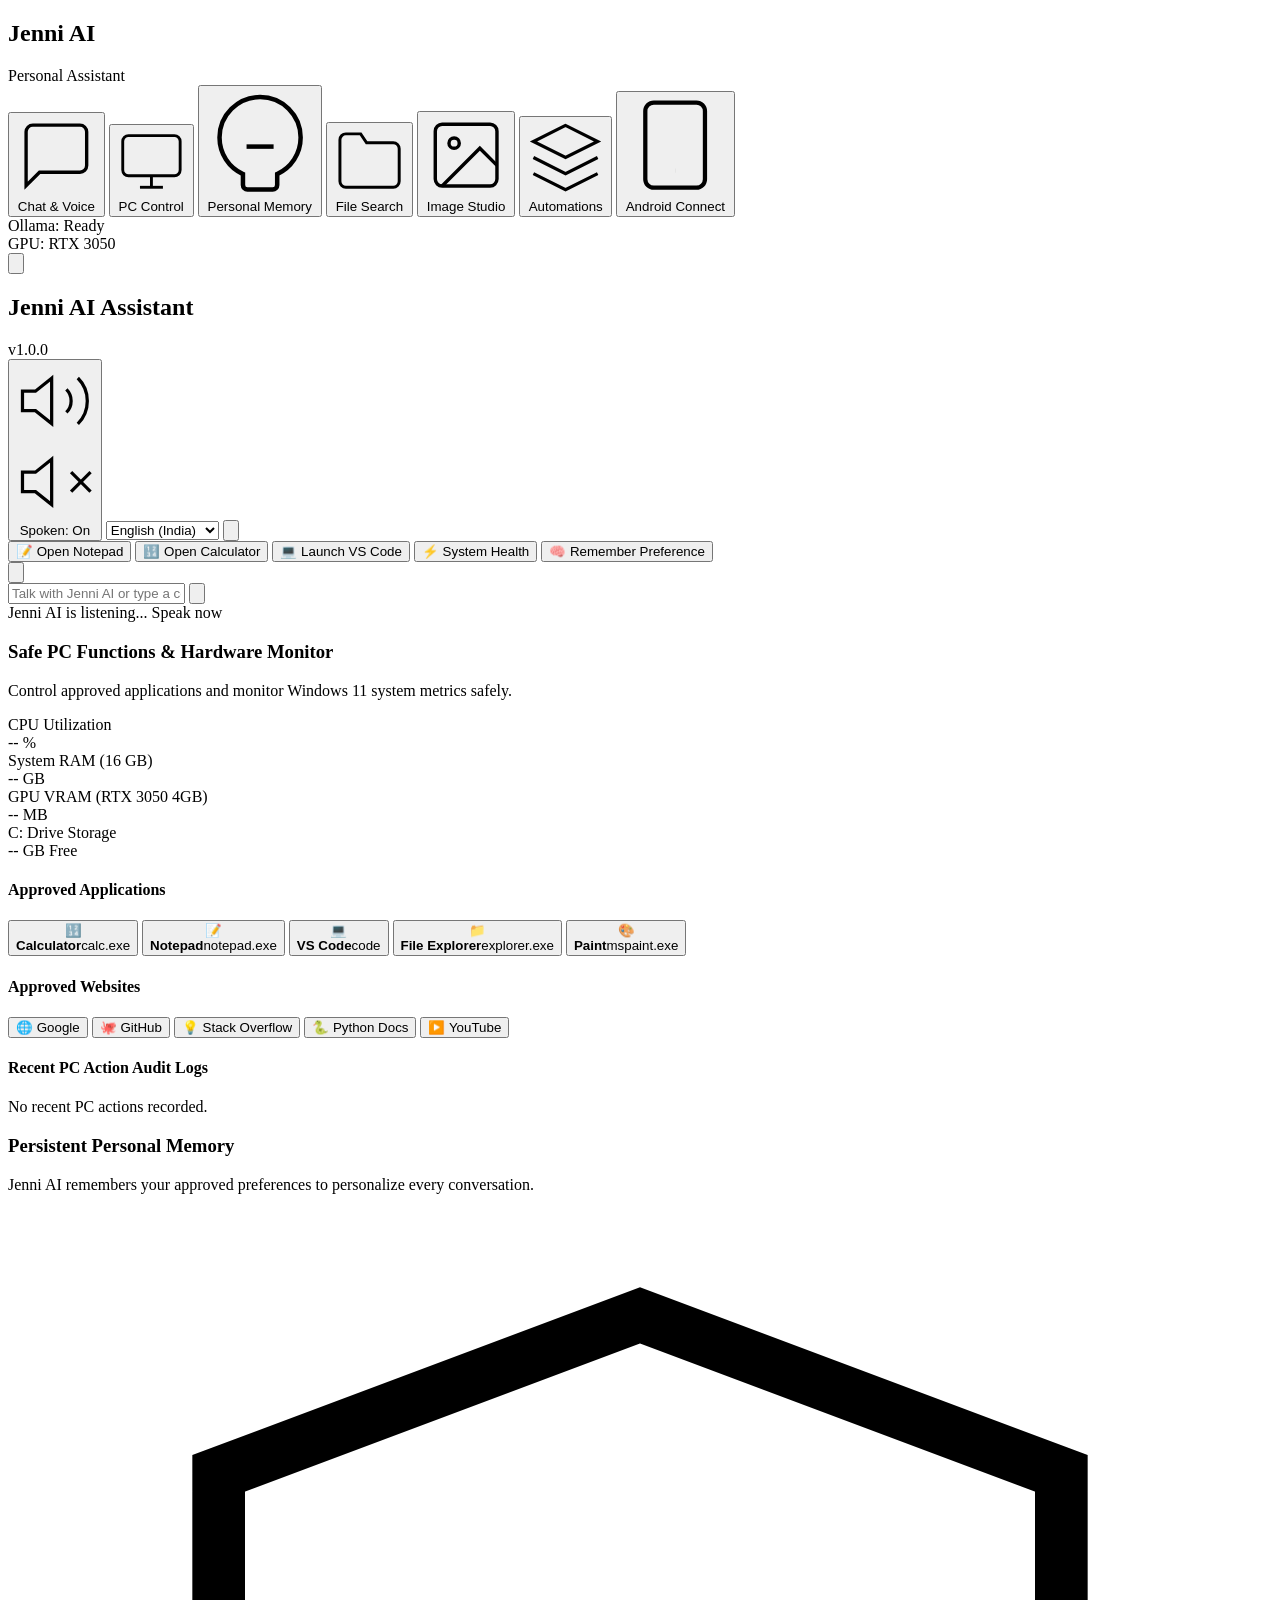
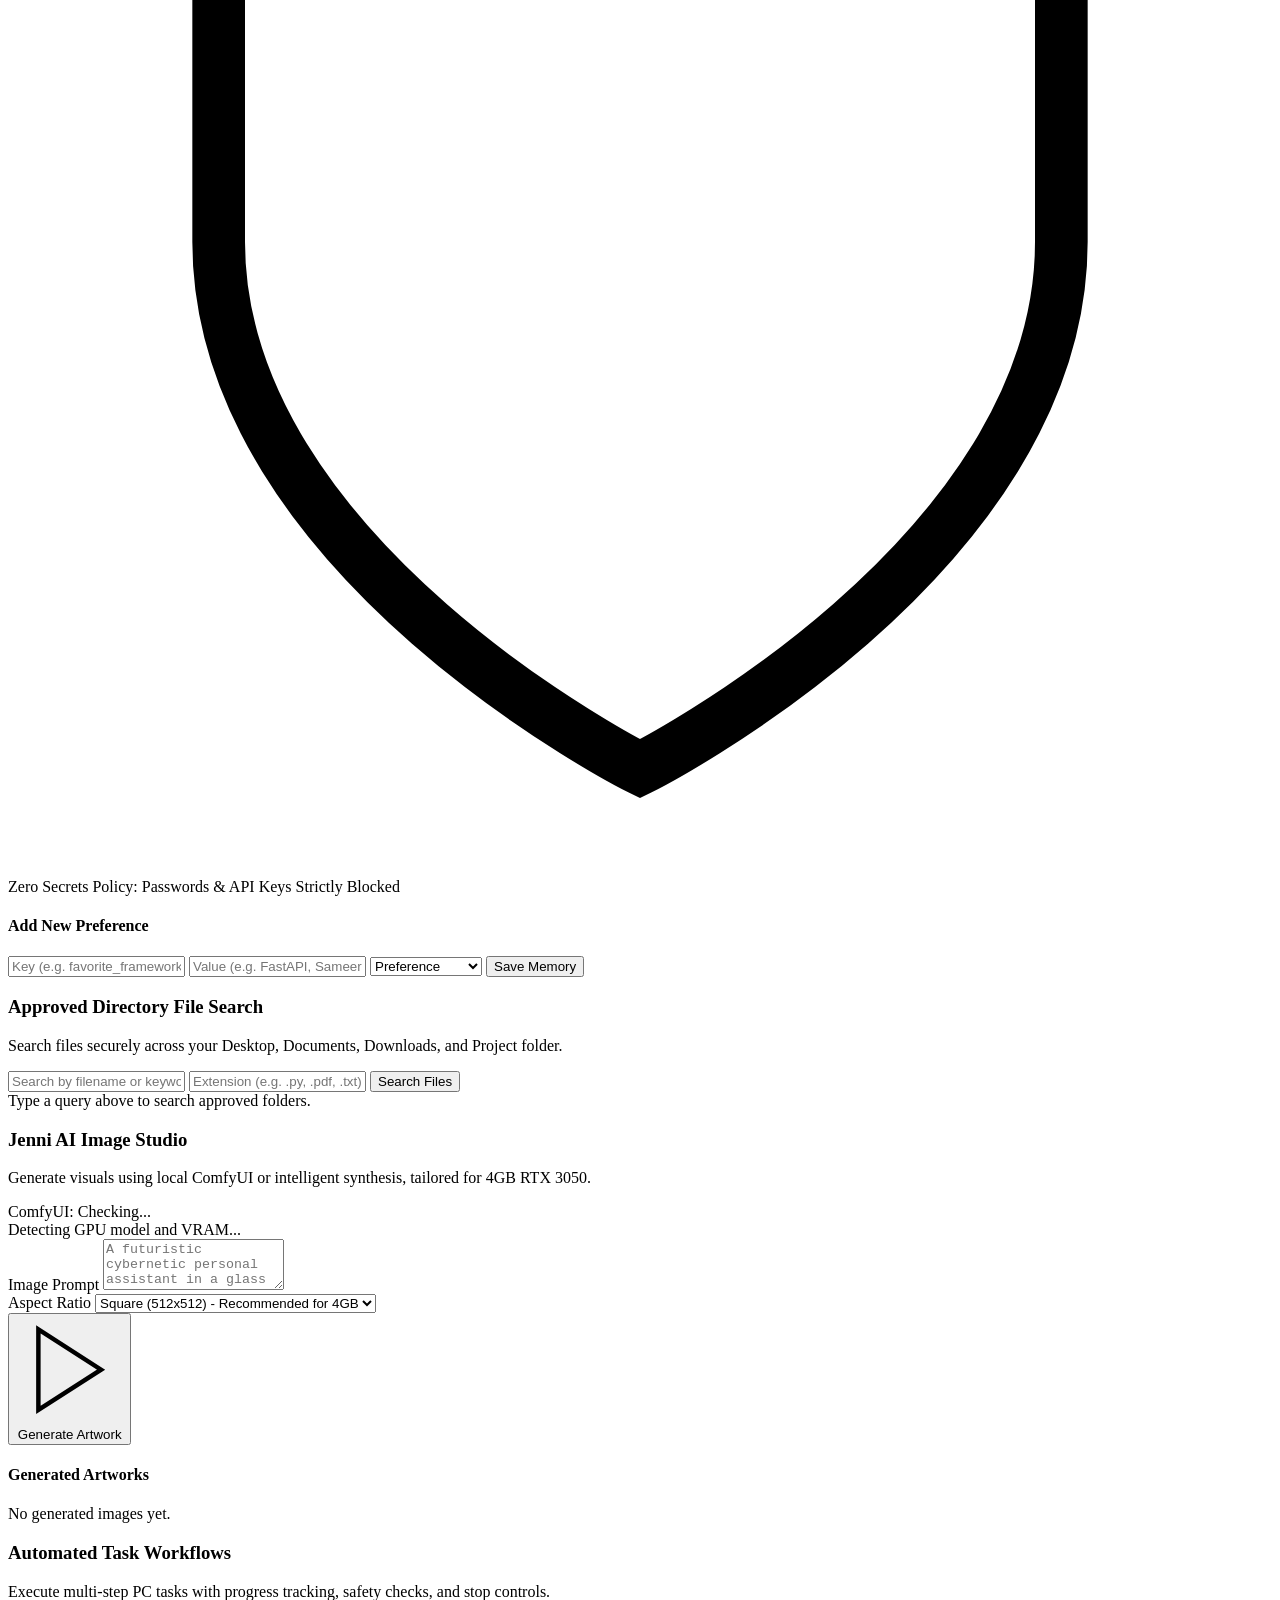
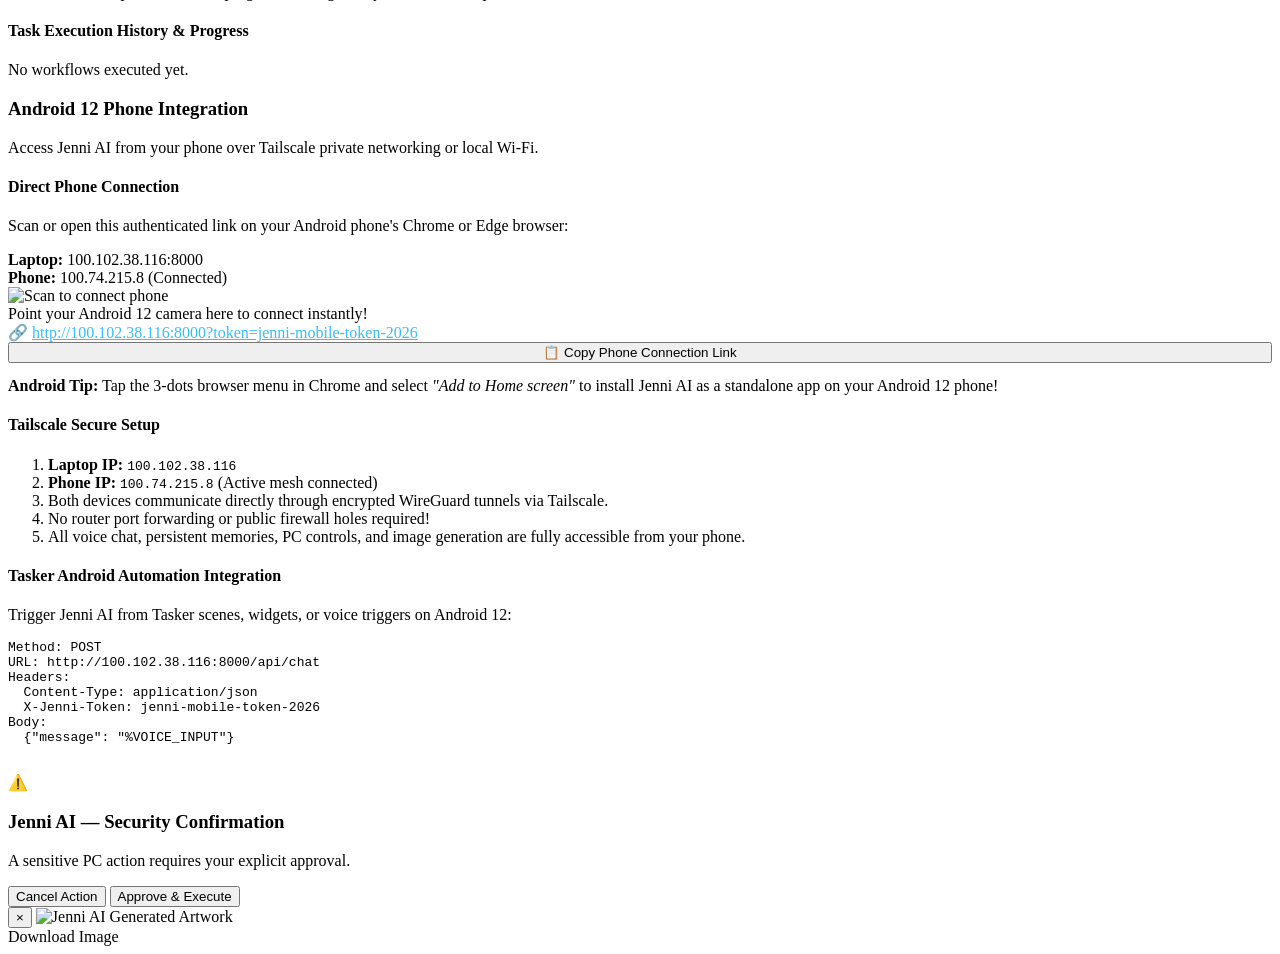
==== frontend/index.html @ 7d254c29 "Initial commit: Jenni AI — Your Personal Assistant" ====
<!DOCTYPE html>
<html lang="en">
<head>
  <meta charset="UTF-8">
  <meta name="viewport" content="width=device-width, initial-scale=1.0, maximum-scale=1.0, user-scalable=no">
  <title>Jenni AI — Your Personal Assistant</title>
  <link rel="stylesheet" href="/static/styles.css">
  <link rel="preconnect" href="https://fonts.googleapis.com">
  <link rel="preconnect" href="https://fonts.gstatic.com" crossorigin>
  <link href="https://fonts.googleapis.com/css2?family=Outfit:wght@300;400;500;600;700&family=JetBrains+Mono:wght@400;500&display=swap" rel="stylesheet">
</head>
<body>
  <div class="app-container">
    <!-- Sidebar Navigation -->
    <aside class="sidebar" id="sidebar">
      <div class="brand">
        <div class="brand-orb">
          <div class="orb-inner"></div>
        </div>
        <div class="brand-text">
          <h1>Jenni AI</h1>
          <span>Personal Assistant</span>
        </div>
      </div>

      <nav class="nav-menu">
        <button class="nav-item active" data-tab="chat-tab">
          <svg viewBox="0 0 24 24" fill="none" stroke="currentColor"><path d="M21 15a2 2 0 0 1-2 2H7l-4 4V5a2 2 0 0 1 2-2h14a2 2 0 0 1 2 2z"/></svg>
          <span>Chat & Voice</span>
        </button>
        <button class="nav-item" data-tab="pc-tab">
          <svg viewBox="0 0 24 24" fill="none" stroke="currentColor"><rect x="2" y="3" width="20" height="14" rx="2" ry="2"/><line x1="8" y1="21" x2="16" y2="21"/><line x1="12" y1="17" x2="12" y2="21"/></svg>
          <span>PC Control</span>
        </button>
        <button class="nav-item" data-tab="memory-tab">
          <svg viewBox="0 0 24 24" fill="none" stroke="currentColor"><path d="M12 2a9 9 0 0 0-9 9c0 3.6 2.1 6.7 5.2 8.1v2.4a1 1 0 0 0 1 1h5.6a1 1 0 0 0 1-1v-2.4c3.1-1.4 5.2-4.5 5.2-8.1a9 9 0 0 0-9-9z"/><path d="M9 13h6"/></svg>
          <span>Personal Memory</span>
        </button>
        <button class="nav-item" data-tab="files-tab">
          <svg viewBox="0 0 24 24" fill="none" stroke="currentColor"><path d="M22 19a2 2 0 0 1-2 2H4a2 2 0 0 1-2-2V5a2 2 0 0 1 2-2h5l2 3h9a2 2 0 0 1 2 2z"/></svg>
          <span>File Search</span>
        </button>
        <button class="nav-item" data-tab="images-tab">
          <svg viewBox="0 0 24 24" fill="none" stroke="currentColor"><rect x="3" y="3" width="18" height="18" rx="2" ry="2"/><circle cx="8.5" cy="8.5" r="1.5"/><polyline points="21 15 16 10 5 21"/></svg>
          <span>Image Studio</span>
        </button>
        <button class="nav-item" data-tab="tasks-tab">
          <svg viewBox="0 0 24 24" fill="none" stroke="currentColor"><polygon points="12 2 2 7 12 12 22 7 12 2"/><polyline points="2 17 12 22 22 17"/><polyline points="2 12 12 17 22 12"/></svg>
          <span>Automations</span>
        </button>
        <button class="nav-item" data-tab="mobile-tab">
          <svg viewBox="0 0 24 24" fill="none" stroke="currentColor"><rect x="5" y="2" width="14" height="20" rx="2" ry="2"/><line x1="12" y1="18" x2="12.01" y2="18"/></svg>
          <span>Android Connect</span>
        </button>
      </nav>

      <div class="sidebar-status">
        <div class="status-badge" id="ai-status-badge">
          <span class="status-dot online"></span>
          <span id="ai-status-text">Ollama: Ready</span>
        </div>
        <div class="status-badge" id="gpu-status-badge">
          <span class="status-dot online"></span>
          <span id="gpu-status-text">GPU: RTX 3050</span>
        </div>
      </div>
    </aside>

    <!-- Main Content Area -->
    <main class="main-content">
      <!-- Top Bar -->
      <header class="topbar">
        <button class="mobile-toggle" id="mobile-toggle" aria-label="Toggle Navigation">
          <svg viewBox="0 0 24 24" fill="none" stroke="currentColor"><line x1="3" y1="12" x2="21" y2="12"/><line x1="3" y1="6" x2="21" y2="6"/><line x1="3" y1="18" x2="21" y2="18"/></svg>
        </button>
        <div class="page-title">
          <h2 id="current-view-title">Jenni AI Assistant</h2>
          <span class="version-tag">v1.0.0</span>
        </div>

        <div class="topbar-controls">
          <!-- Spoken Audio Toggle -->
          <button class="control-btn" id="tts-toggle-btn" title="Toggle Spoken Answers">
            <svg id="tts-icon-on" viewBox="0 0 24 24" fill="none" stroke="currentColor"><polygon points="11 5 6 9 2 9 2 15 6 15 11 19 11 5"/><path d="M19.07 4.93a10 10 0 0 1 0 14.14M15.54 8.46a5 5 0 0 1 0 7.07"/></svg>
            <svg id="tts-icon-off" class="hidden" viewBox="0 0 24 24" fill="none" stroke="currentColor"><polygon points="11 5 6 9 2 9 2 15 6 15 11 19 11 5"/><line x1="23" y1="9" x2="17" y2="15"/><line x1="17" y1="9" x2="23" y2="15"/></svg>
            <span id="tts-label">Spoken: On</span>
          </button>

          <!-- Language Selector -->
          <select id="voice-lang-select" class="lang-select" title="Voice Language (Configurable Indian Languages)">
            <option value="en-US">English (US)</option>
            <option value="en-IN" selected>English (India)</option>
            <option value="hi-IN">Hindi (हिन्दी)</option>
            <option value="ta-IN">Tamil (தமிழ்)</option>
            <option value="te-IN">Telugu (తెలుగు)</option>
            <option value="bn-IN">Bengali (বাংলা)</option>
          </select>

          <!-- Clear Chat -->
          <button class="control-btn danger" id="clear-chat-btn" title="Clear Conversation History">
            <svg viewBox="0 0 24 24" fill="none" stroke="currentColor"><polyline points="3 6 5 6 21 6"/><path d="M19 6v14a2 2 0 0 1-2 2H7a2 2 0 0 1-2-2V6m3 0V4a2 2 0 0 1 2-2h4a2 2 0 0 1 2 2v2"/></svg>
          </button>
        </div>
      </header>

      <!-- View Containers -->
      <div class="view-wrapper">

        <!-- 1. CHAT & VOICE VIEW -->
        <section class="tab-view active" id="chat-tab">
          <div class="chat-container">
            <div class="chat-messages" id="chat-messages">
              <!-- Messages will render dynamically here -->
            </div>

            <!-- Suggested Quick Actions -->
            <div class="quick-suggestions" id="quick-suggestions">
              <button class="suggestion-chip" data-query="Open Notepad">📝 Open Notepad</button>
              <button class="suggestion-chip" data-query="Open Calculator">🔢 Open Calculator</button>
              <button class="suggestion-chip" data-query="Launch VS Code">💻 Launch VS Code</button>
              <button class="suggestion-chip" data-query="Check my system health">⚡ System Health</button>
              <button class="suggestion-chip" data-query="Remember that I love Python and dark themes">🧠 Remember Preference</button>
            </div>

            <!-- Voice & Chat Input Area -->
            <div class="chat-input-bar">
              <!-- Push to Talk Mic Button -->
              <button class="voice-btn" id="voice-record-btn" title="Push to Talk with Jenni AI">
                <div class="mic-wave"></div>
                <svg viewBox="0 0 24 24" fill="none" stroke="currentColor"><path d="M12 1a3 3 0 0 0-3 3v8a3 3 0 0 0 6 0V4a3 3 0 0 0-3-3z"/><path d="M19 10v2a7 7 0 0 1-14 0v-2"/><line x1="12" y1="19" x2="12" y2="23"/><line x1="8" y1="23" x2="16" y2="23"/></svg>
              </button>

              <div class="input-wrapper">
                <input type="text" id="chat-input" placeholder="Talk with Jenni AI or type a command..." autocomplete="off">
                <button class="send-btn" id="send-btn" title="Send Message">
                  <svg viewBox="0 0 24 24" fill="none" stroke="currentColor"><line x1="22" y1="2" x2="11" y2="13"/><polygon points="22 2 15 22 11 13 2 9 22 2"/></svg>
                </button>
              </div>
            </div>
            <div class="voice-indicator" id="voice-indicator">
              <span class="pulsing-dot"></span>
              <span id="voice-status-label">Jenni AI is listening... Speak now</span>
            </div>
          </div>
        </section>

        <!-- 2. PC CONTROL VIEW -->
        <section class="tab-view" id="pc-tab">
          <div class="section-header">
            <h3>Safe PC Functions & Hardware Monitor</h3>
            <p>Control approved applications and monitor Windows 11 system metrics safely.</p>
          </div>

          <!-- Hardware Metrics Cards -->
          <div class="metrics-grid">
            <div class="metric-card">
              <div class="metric-title">CPU Utilization</div>
              <div class="metric-val" id="metric-cpu">-- %</div>
              <div class="progress-bar"><div class="fill" id="fill-cpu"></div></div>
            </div>
            <div class="metric-card">
              <div class="metric-title">System RAM (16 GB)</div>
              <div class="metric-val" id="metric-ram">-- GB</div>
              <div class="progress-bar"><div class="fill" id="fill-ram"></div></div>
            </div>
            <div class="metric-card">
              <div class="metric-title">GPU VRAM (RTX 3050 4GB)</div>
              <div class="metric-val" id="metric-gpu">-- MB</div>
              <div class="progress-bar"><div class="fill" id="fill-gpu"></div></div>
            </div>
            <div class="metric-card">
              <div class="metric-title">C: Drive Storage</div>
              <div class="metric-val" id="metric-disk">-- GB Free</div>
              <div class="progress-bar"><div class="fill" id="fill-disk"></div></div>
            </div>
          </div>

          <!-- Quick App Launchers -->
          <div class="subsection">
            <h4>Approved Applications</h4>
            <div class="app-launch-grid">
              <button class="app-card" onclick="launchApp('calculator')">
                <div class="app-icon">🔢</div>
                <div class="app-info"><strong>Calculator</strong><span>calc.exe</span></div>
              </button>
              <button class="app-card" onclick="launchApp('notepad')">
                <div class="app-icon">📝</div>
                <div class="app-info"><strong>Notepad</strong><span>notepad.exe</span></div>
              </button>
              <button class="app-card" onclick="launchApp('vscode')">
                <div class="app-icon">💻</div>
                <div class="app-info"><strong>VS Code</strong><span>code</span></div>
              </button>
              <button class="app-card" onclick="launchApp('explorer')">
                <div class="app-icon">📁</div>
                <div class="app-info"><strong>File Explorer</strong><span>explorer.exe</span></div>
              </button>
              <button class="app-card" onclick="launchApp('paint')">
                <div class="app-icon">🎨</div>
                <div class="app-info"><strong>Paint</strong><span>mspaint.exe</span></div>
              </button>
            </div>
          </div>

          <!-- Approved Websites -->
          <div class="subsection">
            <h4>Approved Websites</h4>
            <div class="website-pill-list">
              <button class="site-pill" onclick="openWeb('https://google.com')">🌐 Google</button>
              <button class="site-pill" onclick="openWeb('https://github.com')">🐙 GitHub</button>
              <button class="site-pill" onclick="openWeb('https://stackoverflow.com')">💡 Stack Overflow</button>
              <button class="site-pill" onclick="openWeb('https://python.org')">🐍 Python Docs</button>
              <button class="site-pill" onclick="openWeb('https://youtube.com')">▶️ YouTube</button>
            </div>
          </div>

          <!-- Audit Activity Log -->
          <div class="subsection">
            <h4>Recent PC Action Audit Logs</h4>
            <div class="logs-container" id="pc-action-logs">
              <div class="empty-state">No recent PC actions recorded.</div>
            </div>
          </div>
        </section>

        <!-- 3. PERSONAL MEMORY VIEW -->
        <section class="tab-view" id="memory-tab">
          <div class="section-header">
            <div class="header-split">
              <div>
                <h3>Persistent Personal Memory</h3>
                <p>Jenni AI remembers your approved preferences to personalize every conversation.</p>
              </div>
              <div class="security-badge">
                <svg viewBox="0 0 24 24" fill="none" stroke="currentColor"><path d="M12 22s8-4 8-10V5l-8-3-8 3v7c0 6 8 10 8 10z"/></svg>
                <span>Zero Secrets Policy: Passwords & API Keys Strictly Blocked</span>
              </div>
            </div>
          </div>

          <!-- Add Memory Form -->
          <div class="memory-form-card">
            <h4>Add New Preference</h4>
            <div class="form-row">
              <input type="text" id="memory-key" placeholder="Key (e.g. favorite_framework, name, coffee_order)">
              <input type="text" id="memory-val" placeholder="Value (e.g. FastAPI, Sameer, Cappuccino)">
              <select id="memory-cat">
                <option value="preference">Preference</option>
                <option value="fact">Fact</option>
                <option value="work">Work & Coding</option>
                <option value="custom">Custom</option>
              </select>
              <button class="btn primary" id="save-memory-btn">Save Memory</button>
            </div>
          </div>

          <!-- Memory List -->
          <div class="memory-list" id="memory-list">
            <!-- Dynamically populated -->
          </div>
        </section>

        <!-- 4. FILE SEARCH VIEW -->
        <section class="tab-view" id="files-tab">
          <div class="section-header">
            <h3>Approved Directory File Search</h3>
            <p>Search files securely across your Desktop, Documents, Downloads, and Project folder.</p>
          </div>

          <div class="search-bar-card">
            <input type="text" id="file-search-input" placeholder="Search by filename or keyword...">
            <input type="text" id="file-ext-input" placeholder="Extension (e.g. .py, .pdf, .txt)" style="max-width: 180px;">
            <button class="btn primary" id="execute-file-search-btn">Search Files</button>
          </div>

          <div class="file-results-container" id="file-results">
            <div class="empty-state">Type a query above to search approved folders.</div>
          </div>
        </section>

        <!-- 5. IMAGE STUDIO VIEW -->
        <section class="tab-view" id="images-tab">
          <div class="section-header">
            <h3>Jenni AI Image Studio</h3>
            <p>Generate visuals using local ComfyUI or intelligent synthesis, tailored for 4GB RTX 3050.</p>
          </div>

          <div class="studio-layout">
            <div class="prompt-panel">
              <div class="comfy-status-card" id="comfy-status-card">
                <div class="status-indicator">
                  <span class="status-dot warning" id="comfy-dot"></span>
                  <span id="comfy-status-text">ComfyUI: Checking...</span>
                </div>
                <div class="gpu-recommendation" id="gpu-rec-text">
                  Detecting GPU model and VRAM...
                </div>
              </div>

              <div class="input-group">
                <label for="image-prompt">Image Prompt</label>
                <textarea id="image-prompt" rows="3" placeholder="A futuristic cybernetic personal assistant in a glass laboratory with neon blue lights..."></textarea>
              </div>

              <div class="input-row">
                <div class="input-group">
                  <label>Aspect Ratio</label>
                  <select id="image-ratio">
                    <option value="512x512">Square (512x512) - Recommended for 4GB</option>
                    <option value="768x512">Landscape (768x512)</option>
                    <option value="512x768">Portrait (512x768)</option>
                  </select>
                </div>
              </div>

              <button class="btn primary" id="generate-image-btn">
                <svg viewBox="0 0 24 24" fill="none" stroke="currentColor"><polygon points="5 3 19 12 5 21 5 3"/></svg>
                <span>Generate Artwork</span>
              </button>
            </div>

            <div class="gallery-panel">
              <h4>Generated Artworks</h4>
              <div class="image-gallery-grid" id="image-gallery">
                <div class="empty-state">No generated images yet.</div>
              </div>
            </div>
          </div>
        </section>

        <!-- 6. AUTOMATIONS & TASKS VIEW -->
        <section class="tab-view" id="tasks-tab">
          <div class="section-header">
            <h3>Automated Task Workflows</h3>
            <p>Execute multi-step PC tasks with progress tracking, safety checks, and stop controls.</p>
          </div>

          <div class="workflows-grid" id="workflows-container">
            <!-- Dynamically populated -->
          </div>

          <div class="subsection">
            <h4>Task Execution History & Progress</h4>
            <div class="task-history-list" id="task-history-list">
              <div class="empty-state">No workflows executed yet.</div>
            </div>
          </div>
        </section>

        <!-- 7. ANDROID & MOBILE CONNECT VIEW -->
        <section class="tab-view" id="mobile-tab">
          <div class="section-header">
            <h3>Android 12 Phone Integration</h3>
            <p>Access Jenni AI from your phone over Tailscale private networking or local Wi-Fi.</p>
          </div>

          <div class="mobile-grid">
            <div class="mobile-card">
              <h4>Direct Phone Connection</h4>
              <p>Scan or open this authenticated link on your Android phone's Chrome or Edge browser:</p>
              
              <div class="tailscale-status-banner">
                <div class="node-badge">
                  <span class="status-dot online"></span>
                  <strong>Laptop:</strong> 100.102.38.116:8000
                </div>
                <div class="node-badge">
                  <span class="status-dot online"></span>
                  <strong>Phone:</strong> 100.74.215.8 (Connected)
                </div>
              </div>

              <div class="qr-container">
                <img id="mobile-qr-img" src="https://api.qrserver.com/v1/create-qr-code/?size=180x180&data=http://100.102.38.116:8000?token=jenni-mobile-token-2026&bgcolor=0f-17-2a&color=38-bdf8" alt="Scan to connect phone">
                <div class="qr-hint">Point your Android 12 camera here to connect instantly!</div>
              </div>

              <div class="url-box" id="mobile-connect-urls">
                <div>🔗 <a id="direct-tailscale-link" href="http://100.102.38.116:8000?token=jenni-mobile-token-2026" target="_blank" style="color: #38bdf8;">http://100.102.38.116:8000?token=jenni-mobile-token-2026</a></div>
              </div>
              
              <button class="btn primary" id="copy-phone-url-btn" onclick="copyPhoneUrl()" style="width: 100%; justify-content: center; margin-bottom: 14px;">
                📋 Copy Phone Connection Link
              </button>

              <div class="tip-box">
                <strong>Android Tip:</strong> Tap the 3-dots browser menu in Chrome and select <em>"Add to Home screen"</em> to install Jenni AI as a standalone app on your Android 12 phone!
              </div>
            </div>

            <div class="mobile-card">
              <h4>Tailscale Secure Setup</h4>
              <ol class="setup-steps">
                <li><strong>Laptop IP:</strong> <code>100.102.38.116</code></li>
                <li><strong>Phone IP:</strong> <code>100.74.215.8</code> (Active mesh connected)</li>
                <li>Both devices communicate directly through encrypted WireGuard tunnels via Tailscale.</li>
                <li>No router port forwarding or public firewall holes required!</li>
                <li>All voice chat, persistent memories, PC controls, and image generation are fully accessible from your phone.</li>
              </ol>
            </div>

            <div class="mobile-card full-width">
              <h4>Tasker Android Automation Integration</h4>
              <p>Trigger Jenni AI from Tasker scenes, widgets, or voice triggers on Android 12:</p>
              <pre class="code-preview" id="tasker-preview">
Method: POST
URL: http://100.102.38.116:8000/api/chat
Headers:
  Content-Type: application/json
  X-Jenni-Token: jenni-mobile-token-2026
Body:
  {"message": "%VOICE_INPUT"}
              </pre>
            </div>
          </div>
        </section>

      </div>
    </main>
  </div>

  <!-- Safety Confirmation Modal -->
  <div class="modal-backdrop hidden" id="confirmation-modal">
    <div class="modal-dialog">
      <div class="modal-header">
        <div class="warning-icon">⚠️</div>
        <h3>Jenni AI — Security Confirmation</h3>
      </div>
      <div class="modal-body">
        <p id="modal-confirm-desc">A sensitive PC action requires your explicit approval.</p>
      </div>
      <div class="modal-footer">
        <button class="btn danger" id="modal-reject-btn">Cancel Action</button>
        <button class="btn success" id="modal-approve-btn">Approve & Execute</button>
      </div>
    </div>
  </div>

  <!-- Image Preview Modal -->
  <div class="modal-backdrop hidden" id="image-modal">
    <div class="modal-dialog image-dialog">
      <button class="close-modal-btn" id="close-image-modal">&times;</button>
      <img id="modal-image-preview" src="" alt="Jenni AI Generated Artwork">
      <div class="image-modal-info">
        <span id="modal-image-name"></span>
        <a id="modal-image-download" class="btn primary" download>Download Image</a>
      </div>
    </div>
  </div>

  <script src="/static/app.js"></script>
</body>
</html>
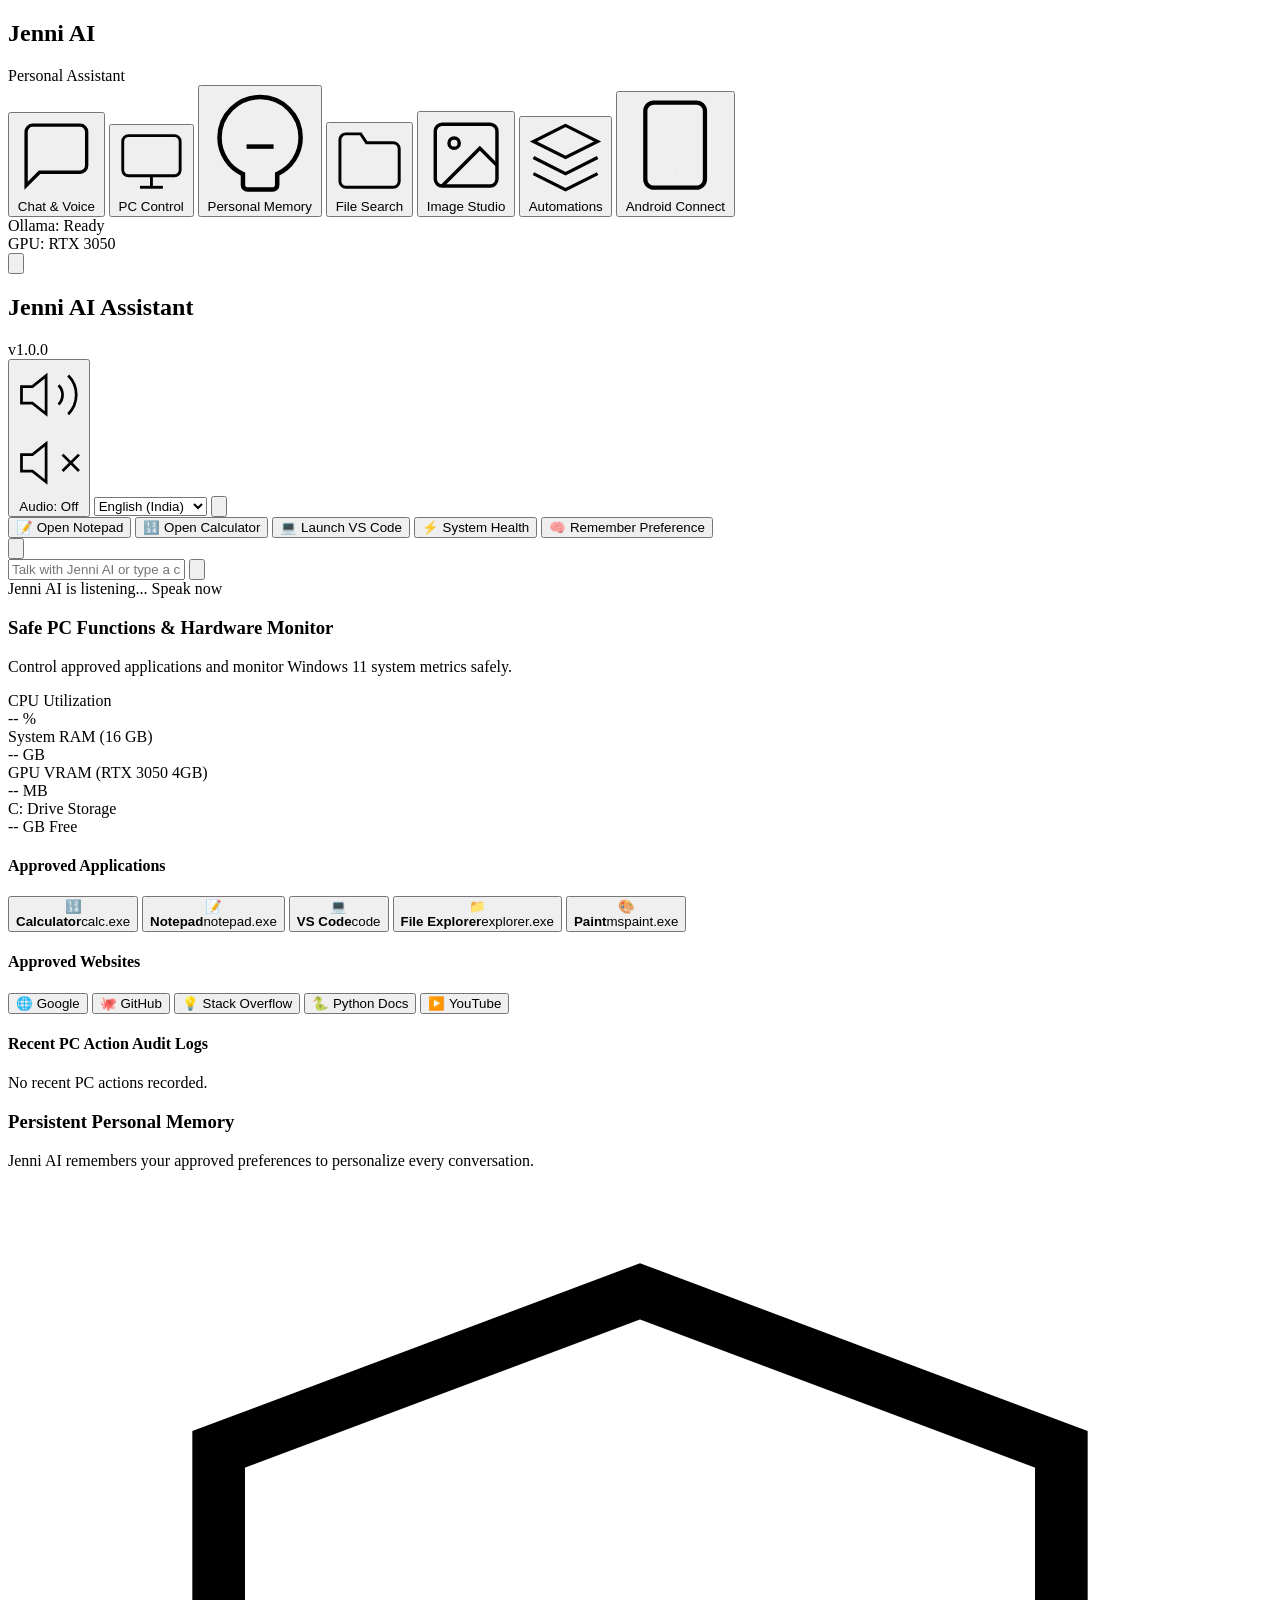
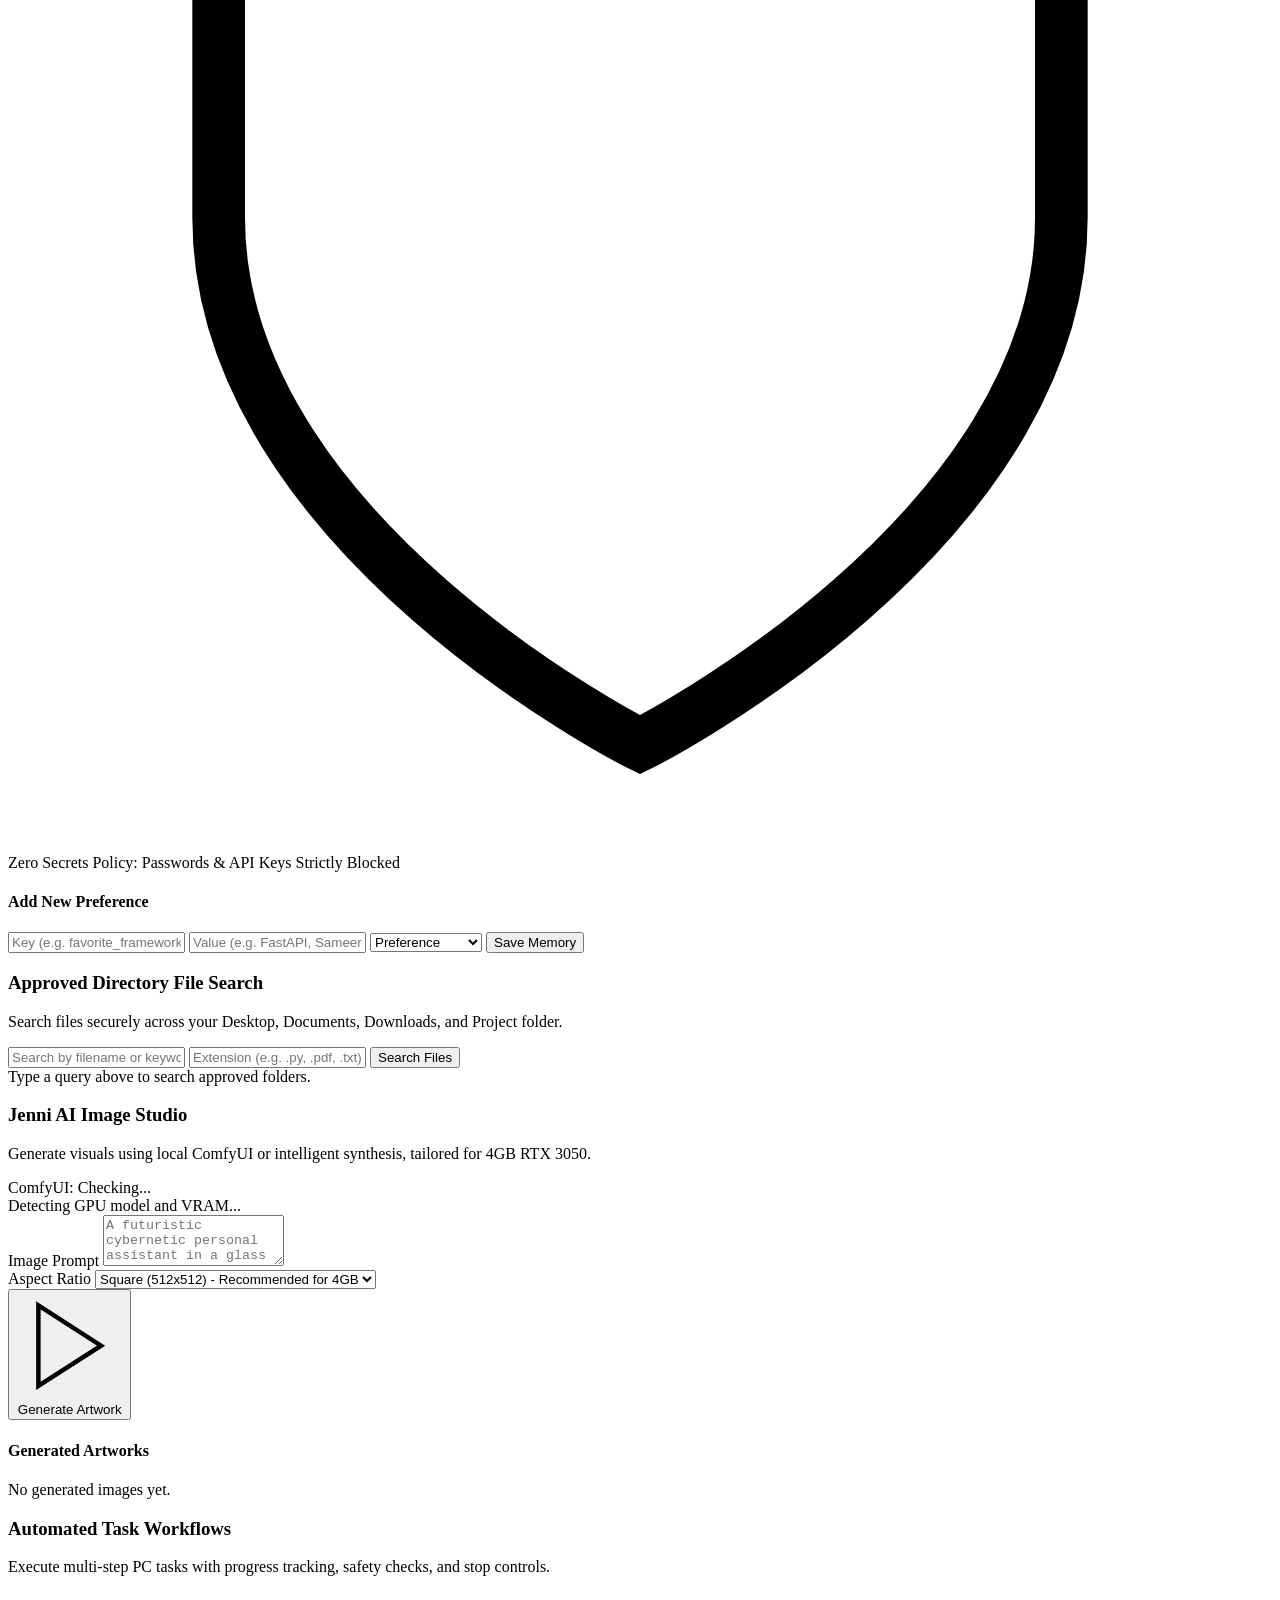
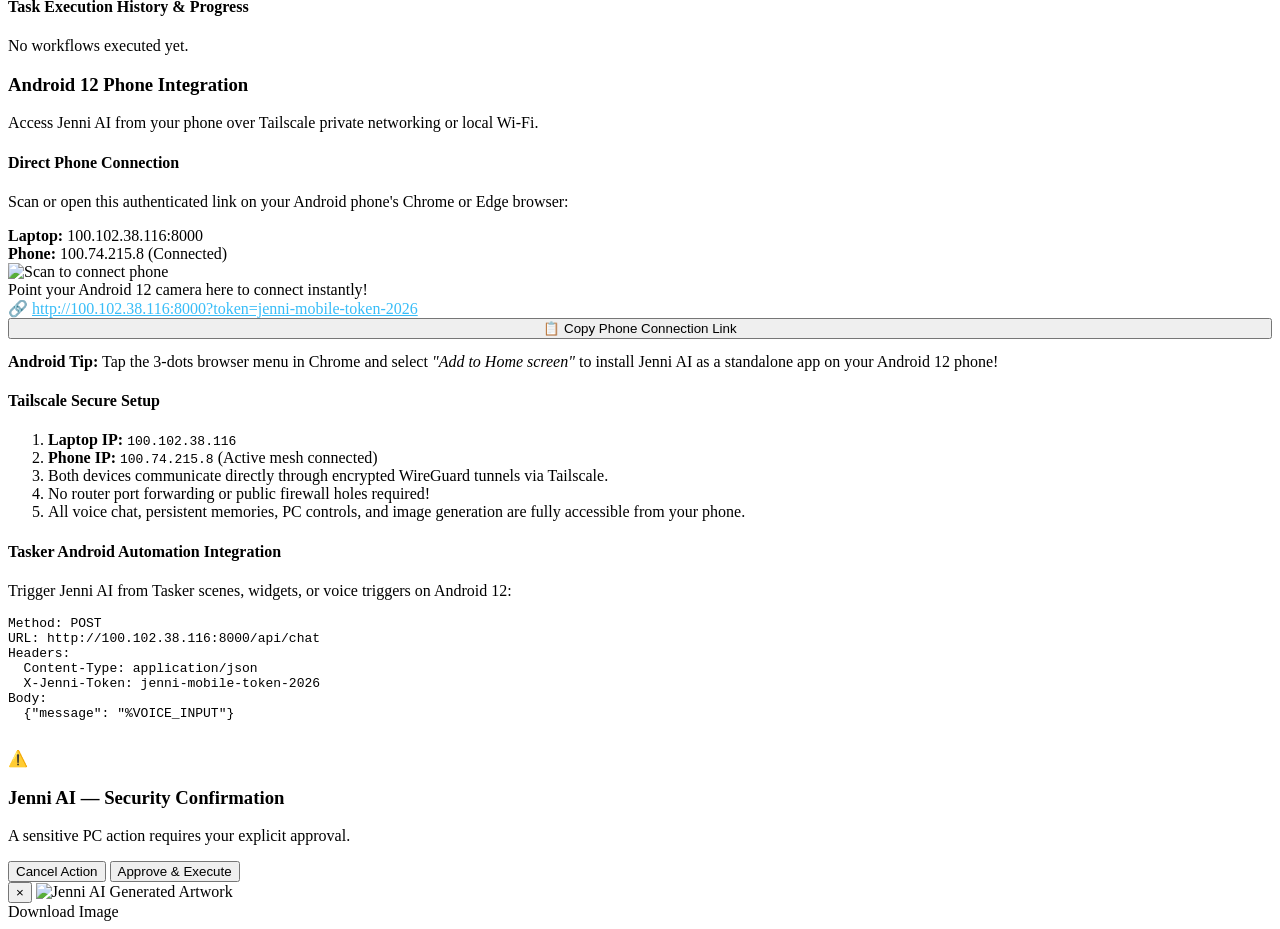
==== commit 2f1c4a77: "Disable audio output by default (text-only mode)" ====
--- a/frontend/index.html
+++ b/frontend/index.html
@@ -81,9 +81,9 @@
         <div class="topbar-controls">
           <!-- Spoken Audio Toggle -->
           <button class="control-btn" id="tts-toggle-btn" title="Toggle Spoken Answers">
-            <svg id="tts-icon-on" viewBox="0 0 24 24" fill="none" stroke="currentColor"><polygon points="11 5 6 9 2 9 2 15 6 15 11 19 11 5"/><path d="M19.07 4.93a10 10 0 0 1 0 14.14M15.54 8.46a5 5 0 0 1 0 7.07"/></svg>
-            <svg id="tts-icon-off" class="hidden" viewBox="0 0 24 24" fill="none" stroke="currentColor"><polygon points="11 5 6 9 2 9 2 15 6 15 11 19 11 5"/><line x1="23" y1="9" x2="17" y2="15"/><line x1="17" y1="9" x2="23" y2="15"/></svg>
-            <span id="tts-label">Spoken: On</span>
+            <svg id="tts-icon-on" class="hidden" viewBox="0 0 24 24" fill="none" stroke="currentColor"><polygon points="11 5 6 9 2 9 2 15 6 15 11 19 11 5"/><path d="M19.07 4.93a10 10 0 0 1 0 14.14M15.54 8.46a5 5 0 0 1 0 7.07"/></svg>
+            <svg id="tts-icon-off" viewBox="0 0 24 24" fill="none" stroke="currentColor"><polygon points="11 5 6 9 2 9 2 15 6 15 11 19 11 5"/><line x1="23" y1="9" x2="17" y2="15"/><line x1="17" y1="9" x2="23" y2="15"/></svg>
+            <span id="tts-label">Audio: Off</span>
           </button>
 
           <!-- Language Selector -->
